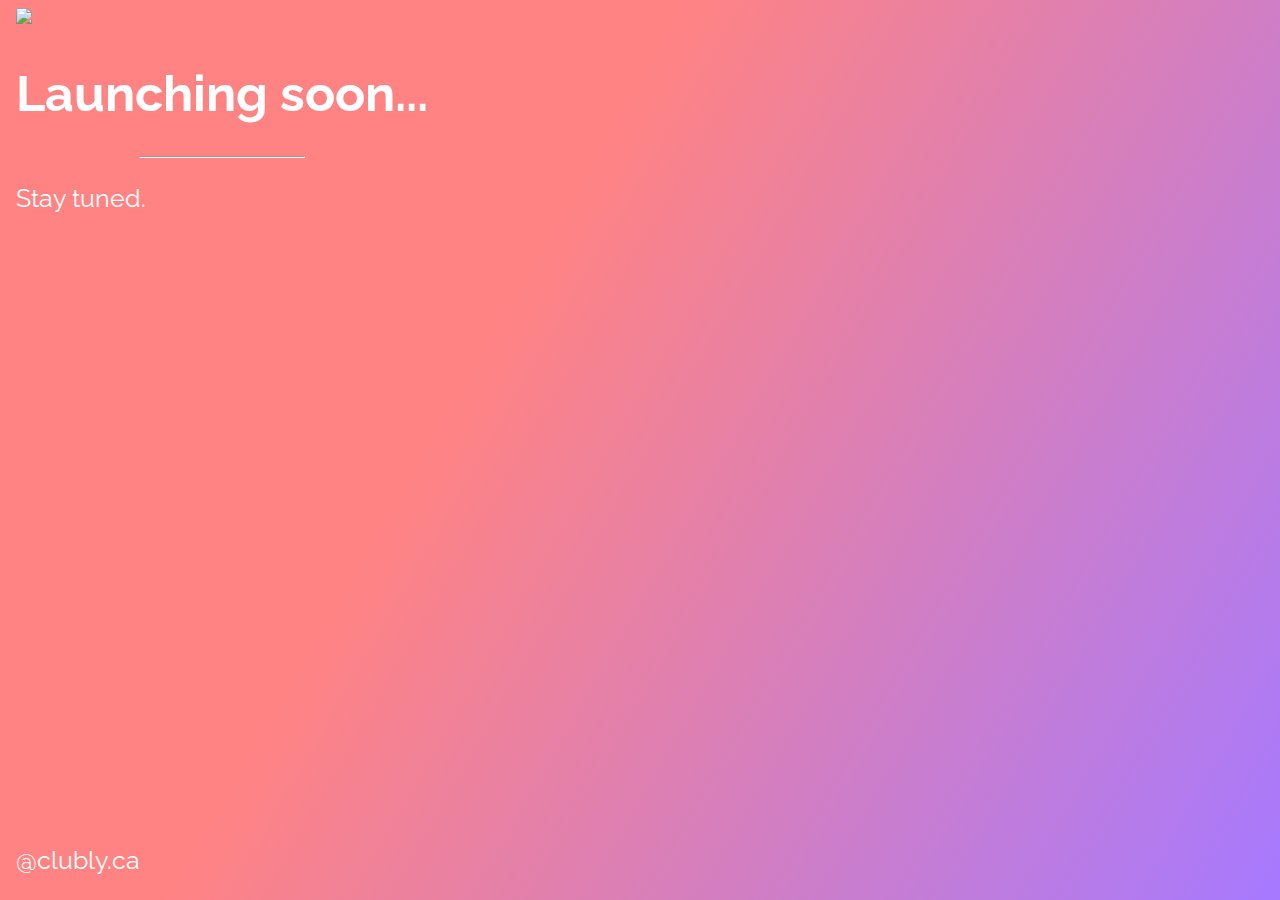
==== index.html @ 77ce481b "Update index.html" ====
<!DOCTYPE html>
<html>
<style>
@import url('https://fonts.googleapis.com/css2?family=Raleway:wght@400;700;900&display=swap');
body, html {
  height: 100%;
  margin: 0;
}

.bgimg {
  background: linear-gradient(300deg, rgba(166,121,255,1) 0%, rgba(255,131,131,1) 62%);
  height: 100%;
  background-position: center;
  background-size: cover;
  position: relative;
  color: white;
  font-family: 'Raleway', sans-serif;
  font-size: 25px;
}

.topleft {
  position: absolute;
  top: 0;
  left: 16px;
}

.bottomleft {
  position: absolute;
  bottom: 0;
  left: 16px;
}

.middle {
  position: absolute;
  top: 50%;
  left: 50%;
  transform: translate(-50%, -50%);
  text-align: center;
}

hr {
  margin: auto;
  width: 40%;
}
</style>
  
  <head>
    <title>Clubly</title>
  </head>
<body>

<div class="bgimg">
  <div class="topleft">
    <img src="./branding/logo-white.png>
  </div>
  <div class="middle">
    <h1>Launching soon...</h1>
    <hr>
    <p>Stay tuned.</p>
  </div>
  <div class="bottomleft">
    <p>@clubly.ca</p>
  </div>
</div>

</body>
</html>
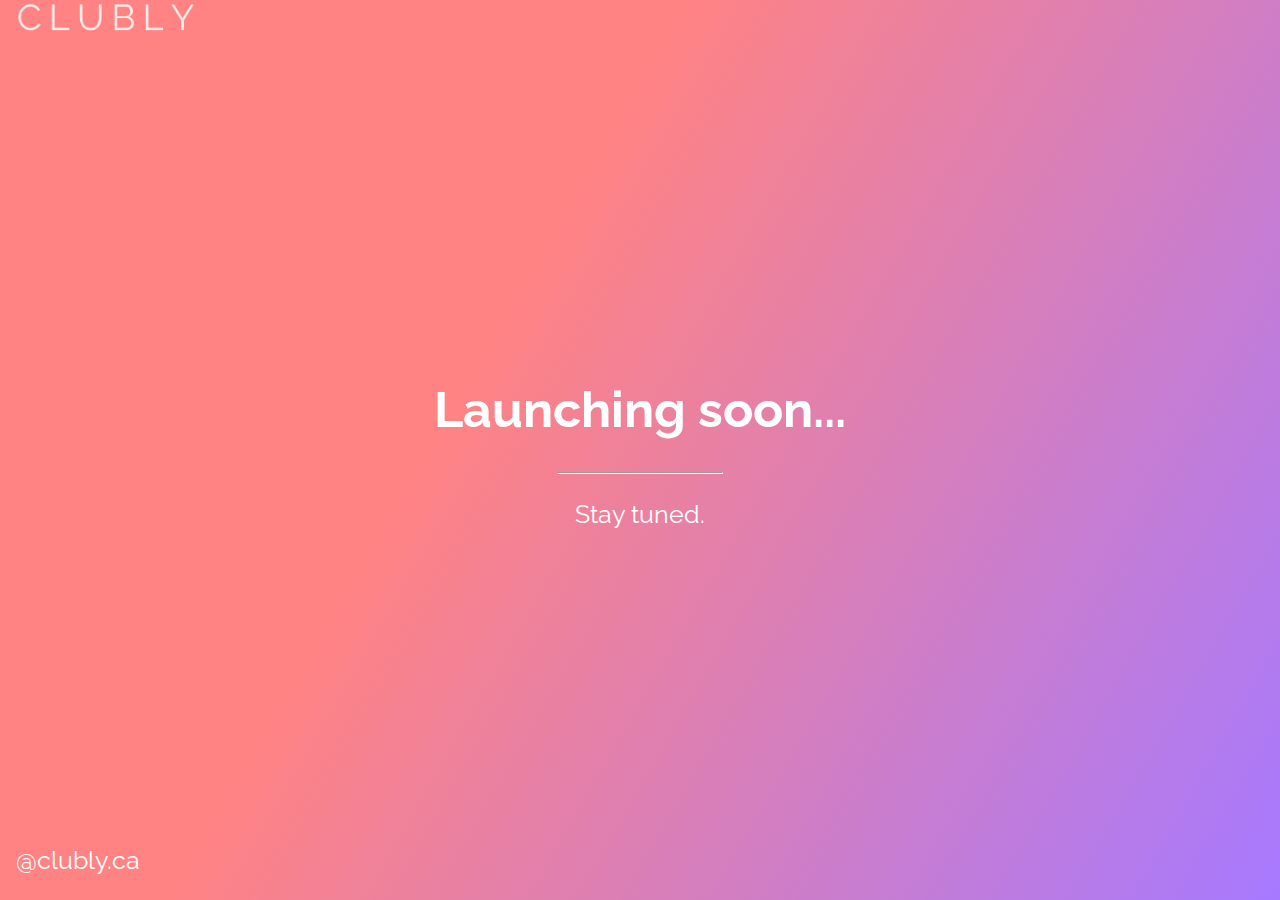
==== commit 8a6ec27b: "Update index.html" ====
--- a/index.html
+++ b/index.html
@@ -45,13 +45,14 @@
 </style>
   
   <head>
-    <title>Clubly</title>
+	  <title>Clubly: Venue Management System</title>
+	  <link rel="icon" type="image/x-icon" href="./branding/favicon.png">
   </head>
 <body>
 
 <div class="bgimg">
   <div class="topleft">
-    <img src="./branding/logo-white.png>
+    <img src="./branding/logo-white.png" style="width: 180px;">
   </div>
   <div class="middle">
     <h1>Launching soon...</h1>
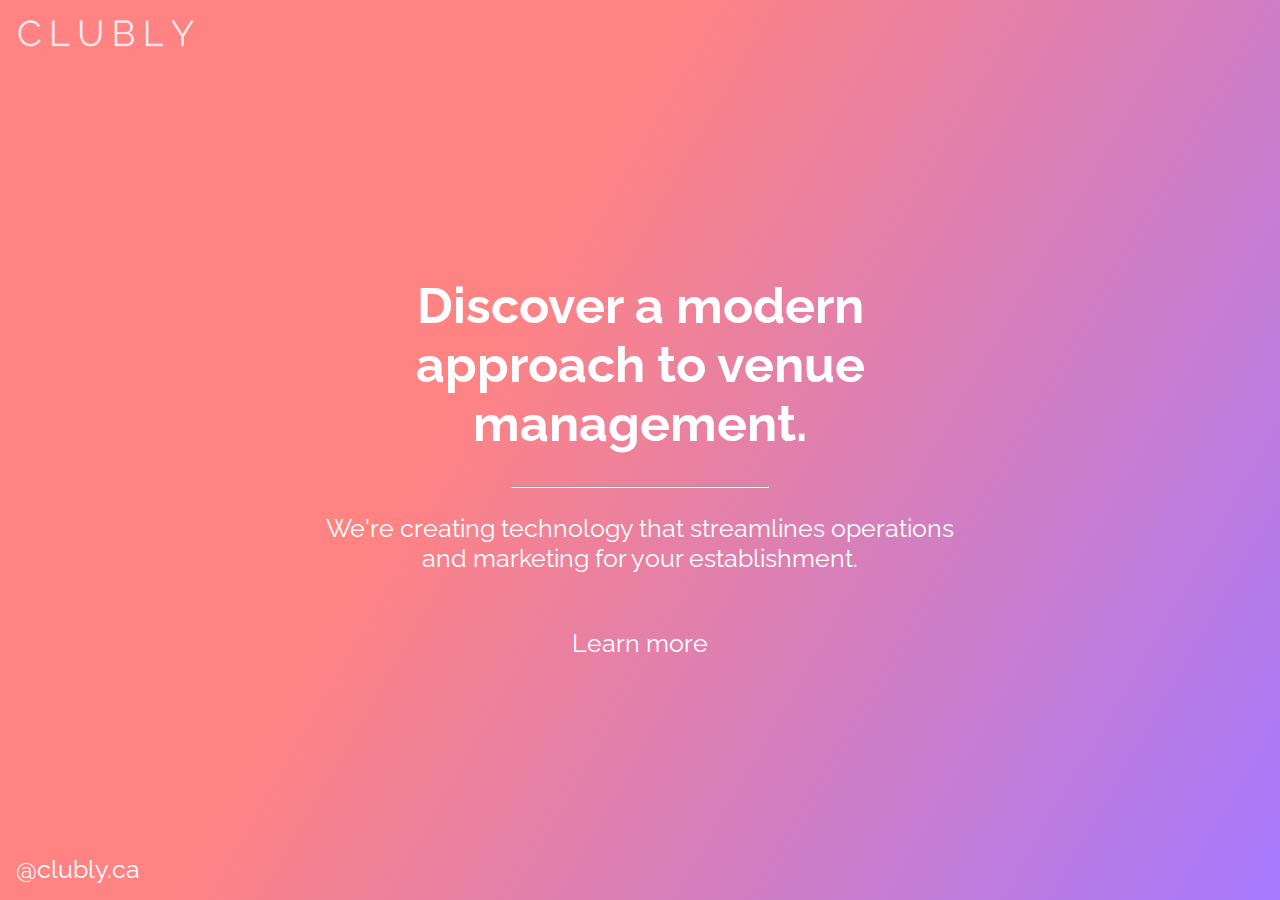
==== commit e8ed8b76: "Update index.html" ====
--- a/index.html
+++ b/index.html
@@ -5,6 +5,16 @@
 body, html {
   height: 100%;
   margin: 0;
+}
+	
+a {
+	color: white;
+	text-decoration: none;
+}
+	
+a:hover {
+	color: rgba(166,121,255,1);
+	cursor: pointer;
 }
 
 .bgimg {
@@ -20,13 +30,13 @@
 
 .topleft {
   position: absolute;
-  top: 0;
+  top: 16px;
   left: 16px;
 }
 
 .bottomleft {
   position: absolute;
-  bottom: 0;
+  bottom: 16px;
   left: 16px;
 }
 
@@ -45,6 +55,15 @@
 </style>
   
   <head>
+	<!-- Google tag (gtag.js) -->
+	<script async src="https://www.googletagmanager.com/gtag/js?id=G-LC215MS3YF"></script>
+	<script>
+	window.dataLayer = window.dataLayer || [];
+	function gtag(){dataLayer.push(arguments);}
+	gtag('js', new Date());
+
+	gtag('config', 'G-LC215MS3YF');
+	</script>
 	  <title>Clubly: Venue Management System</title>
 	  <link rel="icon" type="image/x-icon" href="./branding/favicon.png">
   </head>
@@ -55,12 +74,14 @@
     <img src="./branding/logo-white.png" style="width: 180px;">
   </div>
   <div class="middle">
-    <h1>Launching soon...</h1>
+    <h1>Discover a modern approach to venue management.</h1>
     <hr>
-    <p>Stay tuned.</p>
+    <p>We're creating technology that streamlines operations and marketing for your establishment.</p>
+	  <br>
+	  <a href="mailto:help@clubly.ca?subject=Clubly%20Inquiry">Learn more</a>
   </div>
   <div class="bottomleft">
-    <p>@clubly.ca</p>
+    <a href="https://www.instagram.com/clubly.ca">@clubly.ca</a>
   </div>
 </div>
 
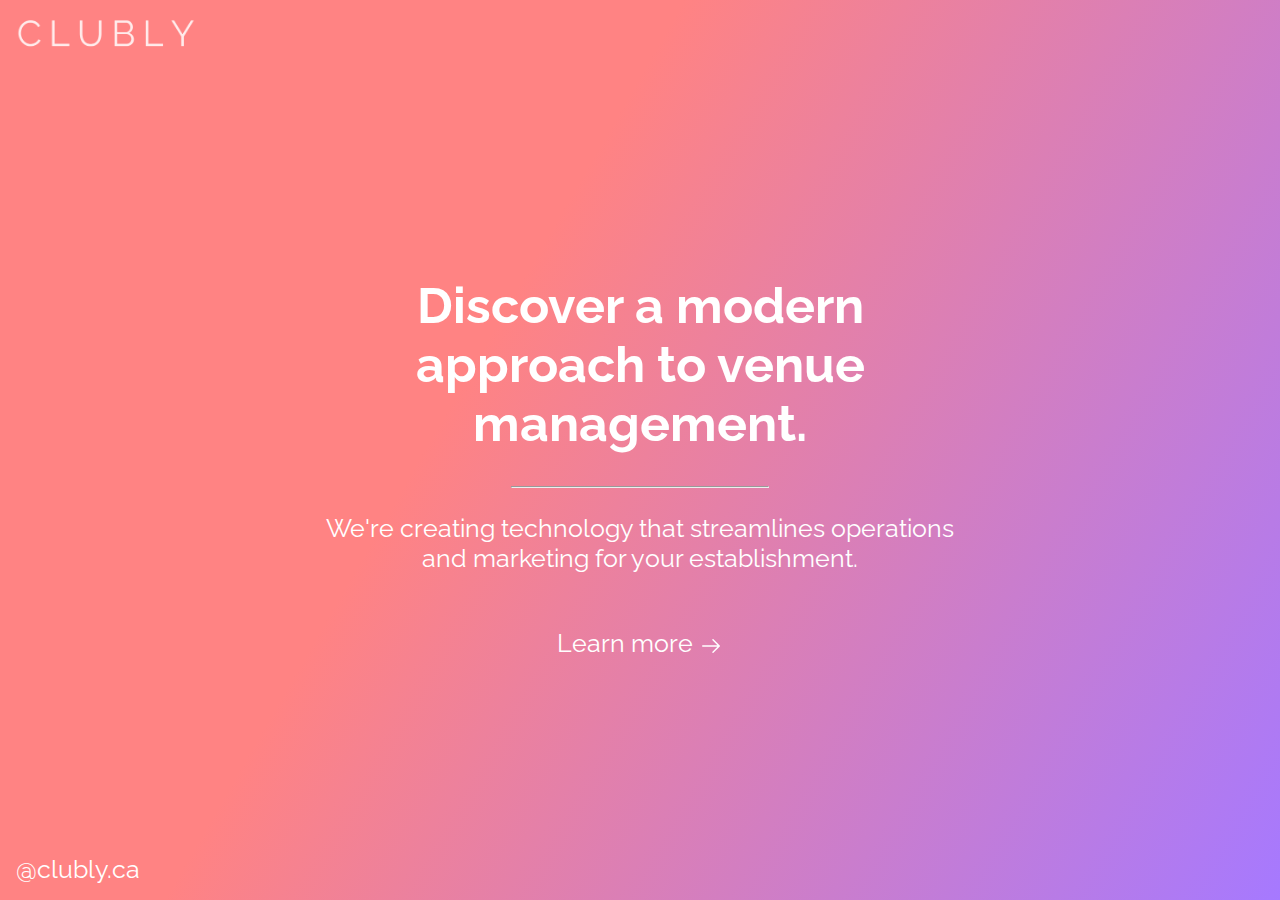
==== commit 8b7efdfb: "Update index.html" ====
--- a/index.html
+++ b/index.html
@@ -78,10 +78,13 @@
     <hr>
     <p>We're creating technology that streamlines operations and marketing for your establishment.</p>
 	  <br>
-	  <a href="mailto:help@clubly.ca?subject=Clubly%20Inquiry">Learn more</a>
+	  <a href="mailto:help@clubly.ca?subject=Clubly%20Inquiry">
+		  Learn more
+		  <svg style="fill: white; height: 24px; width: 24px; vertical-align: middle;" clip-rule="evenodd" fill-rule="evenodd" stroke-linejoin="round" stroke-miterlimit="2" viewBox="0 0 24 24" xmlns="http://www.w3.org/2000/svg"><path d="m14.523 18.787s4.501-4.505 6.255-6.26c.146-.146.219-.338.219-.53s-.073-.383-.219-.53c-1.753-1.754-6.255-6.258-6.255-6.258-.144-.145-.334-.217-.524-.217-.193 0-.385.074-.532.221-.293.292-.295.766-.004 1.056l4.978 4.978h-14.692c-.414 0-.75.336-.75.75s.336.75.75.75h14.692l-4.979 4.979c-.289.289-.286.762.006 1.054.148.148.341.222.533.222.19 0 .378-.072.522-.215z" fill-rule="nonzero"/></svg>
+	  </a>
   </div>
   <div class="bottomleft">
-    <a href="https://www.instagram.com/clubly.ca">@clubly.ca</a>
+    <a href="https://www.instagram.com/clubly.ca" target="_blank">@clubly.ca</a>
   </div>
 </div>
 
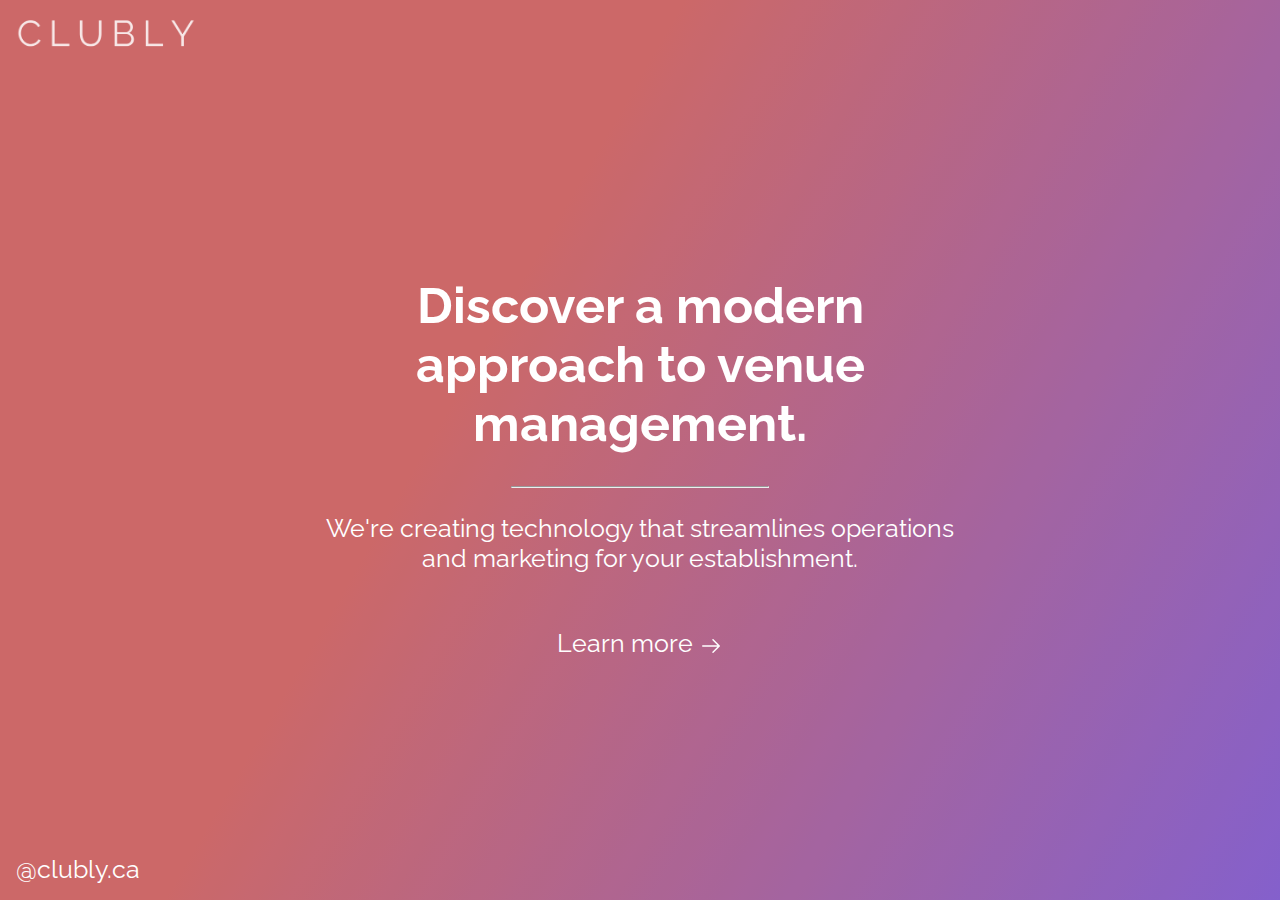
==== commit 2cbf493f: "Update index.html" ====
--- a/index.html
+++ b/index.html
@@ -16,6 +16,17 @@
 	color: rgba(166,121,255,1);
 	cursor: pointer;
 }
+	
+svg {
+	fill: white;
+	height: 24px;
+	width: 24px;
+	vertical-align: middle;
+}
+	
+svg:hover {
+	fill: rgba(166,121,255,1);
+}
 
 .bgimg {
   background: linear-gradient(300deg, rgba(166,121,255,1) 0%, rgba(255,131,131,1) 62%);
@@ -26,6 +37,17 @@
   color: white;
   font-family: 'Raleway', sans-serif;
   font-size: 25px;
+}
+	
+.bgimg::before {
+  content: "";
+  position: absolute;
+  top: 0;
+  left: 0;
+  width: 100%;
+  height: 100%;
+  background-color: black;
+  opacity: 0.2;
 }
 
 .topleft {
@@ -78,10 +100,14 @@
     <hr>
     <p>We're creating technology that streamlines operations and marketing for your establishment.</p>
 	  <br>
-	  <a href="mailto:help@clubly.ca?subject=Clubly%20Inquiry">
-		  Learn more
-		  <svg style="fill: white; height: 24px; width: 24px; vertical-align: middle;" clip-rule="evenodd" fill-rule="evenodd" stroke-linejoin="round" stroke-miterlimit="2" viewBox="0 0 24 24" xmlns="http://www.w3.org/2000/svg"><path d="m14.523 18.787s4.501-4.505 6.255-6.26c.146-.146.219-.338.219-.53s-.073-.383-.219-.53c-1.753-1.754-6.255-6.258-6.255-6.258-.144-.145-.334-.217-.524-.217-.193 0-.385.074-.532.221-.293.292-.295.766-.004 1.056l4.978 4.978h-14.692c-.414 0-.75.336-.75.75s.336.75.75.75h14.692l-4.979 4.979c-.289.289-.286.762.006 1.054.148.148.341.222.533.222.19 0 .378-.072.522-.215z" fill-rule="nonzero"/></svg>
+	  <!-- Calendly link widget begin -->
+<link href="https://assets.calendly.com/assets/external/widget.css" rel="stylesheet">
+<script src="https://assets.calendly.com/assets/external/widget.js" type="text/javascript" async></script>
+<a href="" onclick="Calendly.initPopupWidget({url: 'https://calendly.com/clublygiancarlo?hide_landing_page_details=1&hide_gdpr_banner=1'});return false;">
+	  Learn more
+		  <svg clip-rule="evenodd" fill-rule="evenodd" stroke-linejoin="round" stroke-miterlimit="2" viewBox="0 0 24 24" xmlns="http://www.w3.org/2000/svg"><path d="m14.523 18.787s4.501-4.505 6.255-6.26c.146-.146.219-.338.219-.53s-.073-.383-.219-.53c-1.753-1.754-6.255-6.258-6.255-6.258-.144-.145-.334-.217-.524-.217-.193 0-.385.074-.532.221-.293.292-.295.766-.004 1.056l4.978 4.978h-14.692c-.414 0-.75.336-.75.75s.336.75.75.75h14.692l-4.979 4.979c-.289.289-.286.762.006 1.054.148.148.341.222.533.222.19 0 .378-.072.522-.215z" fill-rule="nonzero"/></svg>
 	  </a>
+<!-- Calendly link widget end -->
   </div>
   <div class="bottomleft">
     <a href="https://www.instagram.com/clubly.ca" target="_blank">@clubly.ca</a>
